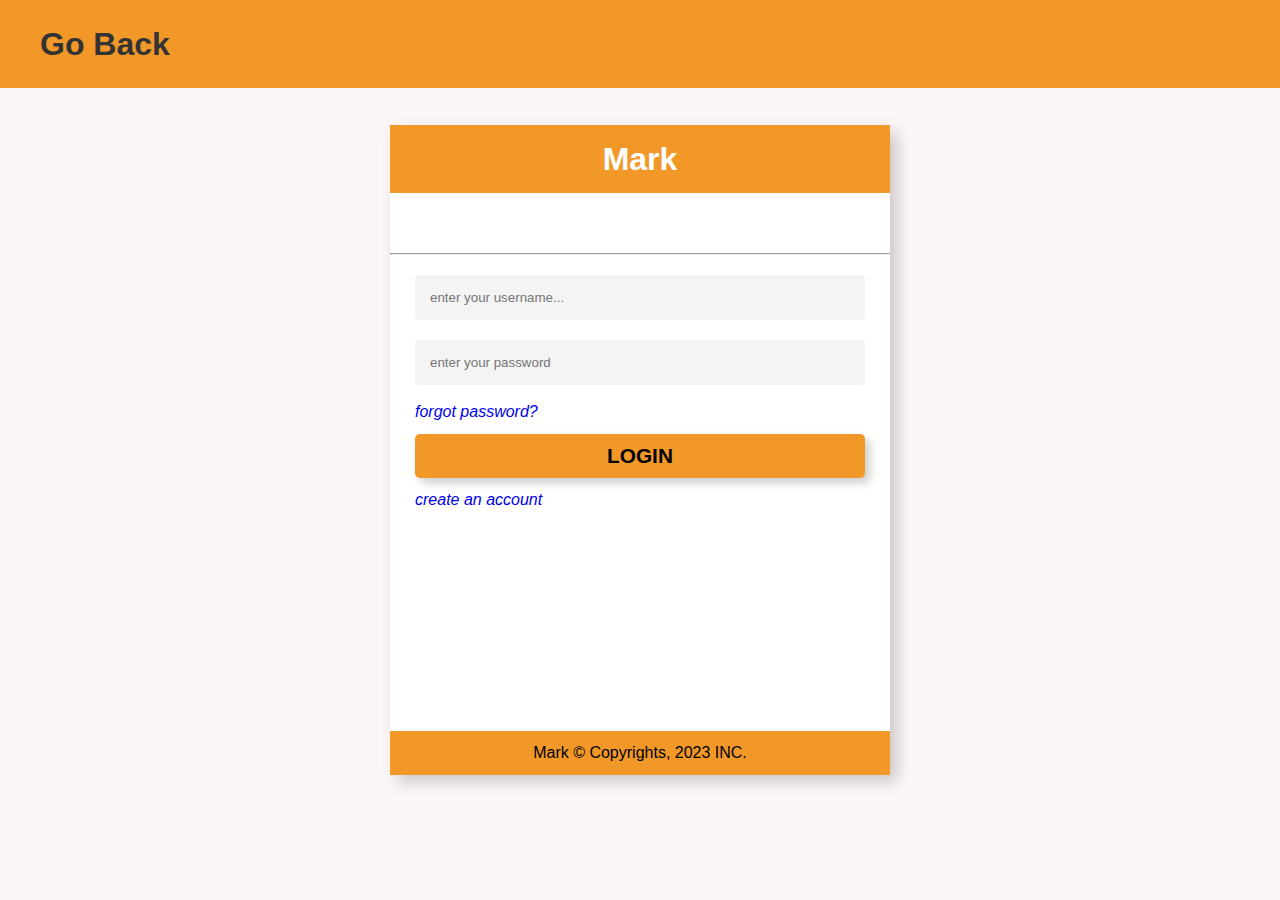
==== login.html @ 46cd99f2 "login and signup page" ====
<!DOCTYPE html>
<html lang="en">
  <head>
    <meta charset="UTF-8" />
    <meta name="viewport" content="width=device-width, initial-scale=1.0" />
    <link
      rel="stylesheet"
      href="https://cdnjs.cloudflare.com/ajax/libs/font-awesome/6.4.0/css/all.min.css"
      integrity="sha512-iecdLmaskl7CVkqkXNQ/ZH/XLlvWZOJyj7Yy7tcenmpD1ypASozpmT/E0iPtmFIB46ZmdtAc9eNBvH0H/ZpiBw=="
      crossorigin="anonymous"
      referrerpolicy="no-referrer"
    />
    <link rel="stylesheet" href="main.css" />
    <title>Login</title>
  </head>
  <body>
    <section class="register">
      <h1 class="prev">
        <a href="/index.html"><i class="fas fa-arrow-left"></i>go back</a>
      </h1>
      <div class="inner-register">
        <h1>Mark</h1>
        <div class="social-icon">
          <i class="fab fa-google" aria-hidden="true"></i>
          <i class="fab fa-facebook-square" aria-hidden="true"></i>
        </div>
        <hr />
        <form>
          <input
            type="text"
            name="username"
            placeholder="enter your username..."
            required
          />
          <input
            type="password"
            name="password"
            placeholder="enter your password"
            required
          />
          <a href="#">forgot password?</a>
          <button type="submit">login</button>
          <a href="#">create an account</a>
        </form>
        <div class="foot">
          <p>Mark &copy; Copyrights, 2023 INC.</p>
        </div>
      </div>
    </section>
  </body>
</html>
---- main.css ----
:root {
  --mainBgColor: #fdf6f6;
  --mainTextColor: #f29829;
  --priColor: #333;
  --secColor: #fff;
}

* {
  box-sizing: border-box;
  margin: 0;
  padding: 0;
}

body {
  background-color: var(--mainBgColor);
  height: 100vh;
  width: 100vw;
  line-height: 1.5;
  overflow-x: hidden;
  position: relative;
  font-family: Verdana, Geneva, Tahoma, sans-serif;
}

/* Side-menu */
.side-menu {
  position: fixed;
  height: calc(100% - 70px);
  width: 400px;
  top: 70px;
  left: 0;
  background-color: var(--secColor);
  padding: 20px;
  z-index: 4;
}
.side-menu .close-btn {
  text-align: right;
  font-size: 2rem;
}
.side-menu .close-btn .fa-close {
  cursor: pointer;
}
.side-menu a {
  text-decoration: none;
  color: var(--priColor);
}
.side-menu .search {
  display: flex;
  align-items: center;
  justify-content: space-around;
  margin: 20px 0;
}
.side-menu .search input {
  border: 2px solid var(--priColor);
  outline: none;
  padding: 10px;
  width: 70%;
  border-radius: 5px;
}
.side-menu .search a {
  background-color: var(--mainTextColor);
  padding: 8px 20px;
  border-radius: 3px;
  transition: all 0.5s ease-in-out;
  box-shadow: 3px 3px 7px rgba(0, 0, 0, 0.2);
}
.side-menu .search a:hover {
  opacity: 0.8;
}
.side-menu .categories {
  display: flex;
  flex-direction: column;
}
.side-menu .categories a {
  padding: 8px 0;
}
.side-menu .categories a:hover {
  opacity: 0.9;
}
.side-menu .login {
  width: 100%;
  box-shadow: 5px 5px 10px rgba(0, 0, 0, 0.4);
}
.side-menu .login a {
  background-color: var(--mainTextColor);
  padding: 10px 20px;
  margin: 30px 0;
  border-radius: 3px;
  display: block;
  text-align: center;
  font-size: 1.2rem;
  font-weight: 600;
  transition: all 0.5s ease-in-out;
}
.side-menu .login a:hover {
  opacity: 0.8;
}

.main-header {
  position: fixed;
  top: 0;
  width: 100%;
  height: 70px;
  padding: 10px;
  background-color: var(--mainTextColor);
  color: var(--secColor);
  z-index: 1;
  box-shadow: 5px 5px 10px rgba(0, 0, 0, 0.2);
}
.main-header .container {
  max-width: 1100px;
  width: 100%;
  margin: 0 auto;
  display: flex;
  align-items: center;
  justify-content: space-between;
}
.main-header .container .navbar {
  display: flex;
  align-items: center;
  justify-content: space-between;
}
.main-header .container .navbar ul {
  display: flex;
  font-size: 1.3rem;
  text-transform: capitalize;
  align-items: center;
}
.main-header .container .navbar ul li {
  list-style: none;
}
.main-header .container .navbar ul li a {
  text-decoration: none;
  color: var(--secColor);
}
.main-header .container .navbar a {
  color: var(--secColor);
  text-decoration: none;
  margin: 0 15px;
  transition: all 0.9s linear;
}
.main-header .container .navbar a:hover {
  color: #ccc;
}
.main-header .container .navbar ul li .cart {
  position: relative;
}
.main-header .container .navbar ul li .cart span {
  position: absolute;
  top: -13px;
  right: -15px;
  background-color: var(--priColor);
  border-radius: 30%;
  padding: 0 6px;
  font-size: 17px;
}
.main-header .fa-bars-staggered {
  font-size: 2rem;
}

main {
  width: 100%;
  max-width: 980px;
  margin: auto;
}

.hero {
  background-image: url("./images/young-woman-training-gym.jpg");
  background-position: center;
  background-repeat: no-repeat;
  background-size: cover;
  width: 100%;
  height: 400px;
  color: var(--secColor);
  margin: 80px 0;
  box-shadow: 5px 5px 15px rgba(0, 0, 0, 0.3);
}
.hero .inner-hero {
  background-color: rgba(0, 0, 0, 0.8);
  height: 100%;
  padding: 30px;
}
.hero .inner-hero h2 {
  font-size: 3.5rem;
  padding: 15px 0;
}
.hero .inner-hero p {
  line-height: 1.8;
}

/* Products */
.products .inner-products {
  display: grid;
  grid-template-columns: repeat(auto-fit, minmax(250px, 1fr));
  grid-gap: 20px;
}
.products .inner-products .item {
  border: 2px solid var(--mainTextColor);
  padding: 10px;
  box-shadow: 5px 5px 10px rgba(0, 0, 0, 0.2);
  border-radius: 3px;
}
.products .inner-products .item .img {
  max-width: 300px;
  width: 100%;
  height: auto;
  object-fit: fill;
}
.products .inner-products .item .net {
  display: flex;
  align-items: center;
  justify-content: space-between;
}
.products .inner-products .item .net i {
  color: var(--mainTextColor);
  cursor: pointer;
}
.products .inner-products .item .order {
  display: flex;
  align-items: center;
  justify-content: space-between;
}
.products .inner-products .item .order small {
  font-weight: 800;
  font-size: 1.3rem;
}
.products .inner-products .item .order a {
  text-decoration: none;
  color: var(--mainBgColor);
  background-color: var(--mainTextColor);
  padding: 10px 20px;
  border-radius: 5px;
  transition: all 0.5s ease-in-out;
}
.products .inner-products .item .order a:hover {
  opacity: 0.8;
}

.banner {
  background-color: var(--priColor);
  width: 100%;
  color: var(--secColor);
  margin: 50px 0 0;
}
.banner .inner-banner {
  width: 100%;
  max-width: 80%;
  margin: 0 auto;
  padding: 50px;
}
.banner .inner-banner .top-banner {
  display: flex;
  align-items: center;
  justify-content: space-between;
  gap: 20px;
}
.banner .inner-banner .top-banner div ul {
  list-style: none;
  margin: 20px;
}
.banner .inner-banner .top-banner div ul li a {
  text-decoration: none;
  color: var(--secColor);
  margin: 10px 0;
  display: inline-block;
  text-transform: capitalize;
}
.banner .inner-banner .bottom-banner {
  width: 100%;
  text-align: center;
  margin: 50px 0;
}
.banner .inner-banner .bottom-banner input {
  padding: 15px;
  width: 100%;
  max-width: 500px;
  border-radius: 3px;
  border: none;
  outline: 0;
}
.banner .inner-banner .bottom-banner button {
  padding: 15px 30px;
  background-color: var(--mainTextColor);
  border: none;
  border-radius: 5px;
  transition: 0.5s ease-in-out;
  text-transform: uppercase;
  font-weight: 700;
  cursor: pointer;
}
.banner .inner-banner .bottom-banner button:hover {
  opacity: 0.8;
}

.register,
.signup {
  position: fixed;
  top: 0;
  left: 0;
  width: 100vw;
  height: 100vh;
  background-color: var(--mainBgColor);
  z-index: 5;
}
.register .prev,
.signup .prev {
  background-color: var(--mainTextColor);
  padding: 20px;
  text-align: left;
  text-transform: capitalize;
}
.register .prev a,
.signup .prev a {
  text-decoration: none;
  color: var(--priColor);
  cursor: pointer;
  transition: 0.5s linear;
}
.register .prev a i,
.signup .prev a i {
  margin: 0 10px;
}
.register .prev a:hover,
.signup .prev a:hover {
  opacity: 0.7;
}

.register .inner-register,
.signup .inner-signup {
  width: 500px;
  height: 650px;
  background-color: var(--secColor);
  position: absolute;
  top: 50%;
  left: 50%;
  transform: translate(-50%, -50%);
  box-shadow: 7px 7px 15px rgba(0, 0, 0, 0.2);
}
.register .inner-register h1,
.signup .inner-signup h1 {
  background-color: var(--mainTextColor);
  padding: 10px;
  text-align: center;
  font-size: 2rem;
  color: var(--secColor);
}
/* .register .inner-register .clsBtn,
.signup .inner-signup .clsBtn {
  text-decoration: none;
  color: var(--priColor) !important;
}
.register .inner-register .fa-close,
.signup .inner-signup .fa-close {
  position: fixed;
  top: 0;
  right: 0;
  padding: 15px;
  font-size: 2rem;
  cursor: pointer;
} */
.register .inner-register .social-icon,
.signup .inner-signup .social-icon {
  display: flex;
  align-items: center;
  justify-content: space-between;
  width: 40%;
  margin: 30px auto;
}
.register .inner-register .social-icon i,
.signup .inner-signup .social-icon i {
  font-size: 2.7rem;
  cursor: pointer;
}
.register .inner-register form,
.signup .inner-signup form {
  width: 100%;
  max-width: 450px;
  margin: 10px auto;
  display: flex;
  flex-direction: column;
}
.register .inner-register form input {
  border: none;
  padding: 15px;
  margin: 10px 0;
  border-radius: 3px;
  width: 100%;
  background-color: #f4f4f4;
}
.signup .inner-signup form input {
  border: none;
  padding: 12px;
  margin: 10px 0;
  border-radius: 3px;
  width: 100%;
  background-color: #f4f4f4;
}
.register .inner-register form a,
.signup .inner-signup form a {
  text-decoration: none;
  font-style: italic;
  margin: 5px 0;
}
.register .inner-register form button,
.signup .inner-signup form button {
  width: 100%;
  padding: 10px;
  background-color: var(--mainTextColor);
  border: 0;
  border-radius: 5px;
  font-weight: 700;
  font-size: 1.3rem;
  text-transform: uppercase;
  margin: 5px 0;
  cursor: pointer;
  transition: 0.5s ease-in-out;
  box-shadow: 5px 5px 10px rgba(0, 0, 0, 0.2);
}
.register .inner-register form button:hover,
.signup .inner-signup form button:hover {
  opacity: 0.8;
}
.register .inner-register .foot,
.signup .inner-signup .foot {
  position: absolute;
  bottom: 0;
  left: 0;
  background-color: var(--mainTextColor);
  width: 100%;
  text-align: center;
  padding: 10px;
}
footer {
  text-align: center;
  padding: 20px;
  background-color: var(--priColor);
  color: var(--mainBgColor);
  border-top: 2px solid var(--mainBgColor);
}
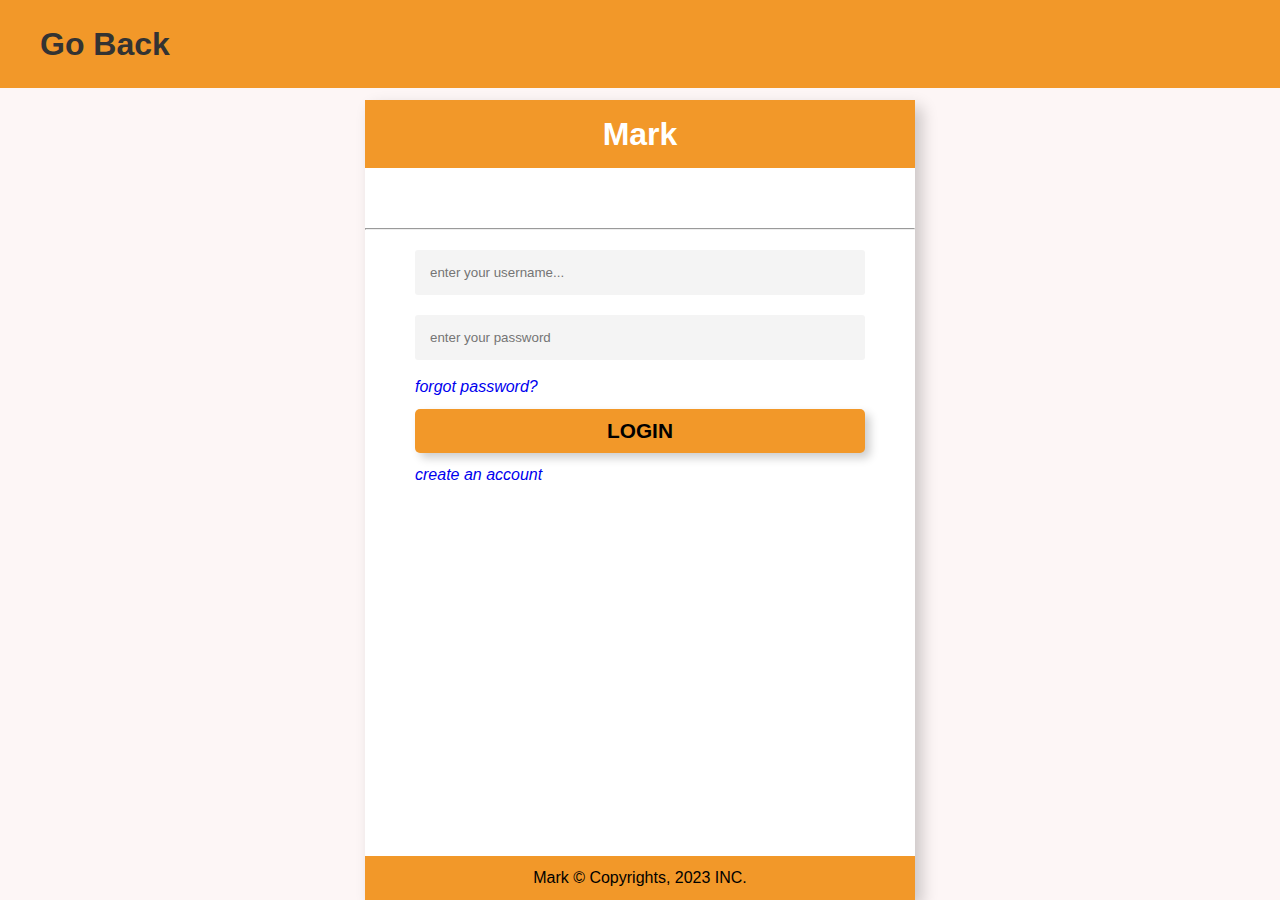
==== commit 270937f2: "design the responsiveness" ====
--- a/login.html
+++ b/login.html
@@ -40,7 +40,7 @@
           />
           <a href="#">forgot password?</a>
           <button type="submit">login</button>
-          <a href="#">create an account</a>
+          <a href="/signup.html">create an account</a>
         </form>
         <div class="foot">
           <p>Mark &copy; Copyrights, 2023 INC.</p>
--- a/main.css
+++ b/main.css
@@ -25,12 +25,18 @@
 .side-menu {
   position: fixed;
   height: calc(100% - 70px);
-  width: 400px;
+  max-width: 400px;
+  width: 100%;
   top: 70px;
   left: 0;
   background-color: var(--secColor);
   padding: 20px;
   z-index: 4;
+  transform: translateX(-1000px);
+  transition: all 0.7s ease-in-out;
+}
+.side-menu.show {
+  transform: translateX(0px);
 }
 .side-menu .close-btn {
   text-align: right;
@@ -249,6 +255,7 @@
 }
 .banner .inner-banner .top-banner {
   display: flex;
+  flex-wrap: wrap;
   align-items: center;
   justify-content: space-between;
   gap: 20px;
@@ -276,6 +283,7 @@
   border-radius: 3px;
   border: none;
   outline: 0;
+  margin: 10px 0;
 }
 .banner .inner-banner .bottom-banner button {
   padding: 15px 30px;
@@ -286,6 +294,7 @@
   text-transform: uppercase;
   font-weight: 700;
   cursor: pointer;
+  margin: 10px 0;
 }
 .banner .inner-banner .bottom-banner button:hover {
   opacity: 0.8;
@@ -293,13 +302,9 @@
 
 .register,
 .signup {
-  position: fixed;
-  top: 0;
-  left: 0;
-  width: 100vw;
-  height: 100vh;
+  width: 100%;
+  height: 100%;
   background-color: var(--mainBgColor);
-  z-index: 5;
 }
 .register .prev,
 .signup .prev {
@@ -323,11 +328,12 @@
 .signup .prev a:hover {
   opacity: 0.7;
 }
-
 .register .inner-register,
 .signup .inner-signup {
-  width: 500px;
-  height: 650px;
+  width: 550px;
+  /* height: 100%; */
+  height: calc(100vh - 100px);
+  margin-top: 50px;
   background-color: var(--secColor);
   position: absolute;
   top: 50%;
@@ -343,20 +349,6 @@
   font-size: 2rem;
   color: var(--secColor);
 }
-/* .register .inner-register .clsBtn,
-.signup .inner-signup .clsBtn {
-  text-decoration: none;
-  color: var(--priColor) !important;
-}
-.register .inner-register .fa-close,
-.signup .inner-signup .fa-close {
-  position: fixed;
-  top: 0;
-  right: 0;
-  padding: 15px;
-  font-size: 2rem;
-  cursor: pointer;
-} */
 .register .inner-register .social-icon,
 .signup .inner-signup .social-icon {
   display: flex;
@@ -429,6 +421,87 @@
   text-align: center;
   padding: 10px;
 }
+
+/* cart */
+.cart-overlay {
+  position: absolute;
+  top: 0;
+  left: 0;
+  height: calc(100% - 70px);
+  width: 100vw;
+  background-color: rgba(0, 0, 0, 0.2);
+  z-index: 5;
+  visibility: hidden;
+  transition: all 0.7s ease-in-out;
+}
+.cart-overlay.show {
+  visibility: visible;
+}
+.cart-overlay .inner-cart {
+  position: absolute;
+  right: 0;
+  top: 0;
+  background-color: var(--secColor);
+  width: 50%;
+  height: 100%;
+  overflow-y: scroll;
+  border-left: 5px solid var(--mainTextColor);
+  padding: 30px;
+}
+.cart-overlay .inner-cart .fa-times-circle {
+  font-size: 2rem;
+}
+.cart-overlay .inner-cart .cart-item {
+  display: flex;
+  align-items: flex-start;
+  justify-content: space-between;
+  border-bottom: 3px solid var(--mainTextColor);
+  margin: 10px 0;
+  padding: 10px 0;
+  gap: 10px;
+}
+.cart-overlay .inner-cart .cart-item .quantity {
+  display: flex;
+  flex-direction: column;
+  align-items: center;
+  justify-content: space-between;
+}
+.cart-overlay .inner-cart .cart-item .quantity i {
+  color: var(--mainTextColor);
+}
+.cart-overlay .inner-cart .cart-item .cart-img {
+  width: 150px;
+  height: 150px;
+}
+.cart-overlay .inner-cart .cart-item .cart-img img {
+  width: 100%;
+  border-radius: 3px;
+}
+.cart-overlay .inner-cart .clear-order {
+  width: 100%;
+  text-align: center;
+}
+.cart-overlay .inner-cart .clear-order .total {
+  font-size: 2rem;
+  text-transform: capitalize;
+}
+.cart-overlay .inner-cart .clear-order button {
+  background-color: var(--mainTextColor);
+  padding: 10px;
+  border: none;
+  width: 150px;
+  height: 50px;
+  margin: 10px 20px;
+  font-size: 1.2rem;
+  font-weight: 600;
+  text-transform: capitalize;
+  border-radius: 5px;
+  transition: 0.5s ease;
+  box-shadow: 5px 5px 10px rgba(0, 0, 0, 0.2);
+}
+.cart-overlay .inner-cart .clear-order button:hover {
+  opacity: 0.8;
+}
 footer {
   text-align: center;
   padding: 20px;
@@ -436,3 +509,49 @@
   color: var(--mainBgColor);
   border-top: 2px solid var(--mainBgColor);
 }
+
+@media screen and (max-width: 600px) {
+  .hero {
+    height: 80vh;
+  }
+  .products .inner-products {
+    grid-template-columns: repeat(auto-fit, minmax(200px, 1fr));
+    grid-gap: 10px;
+    padding: 20px;
+  }
+  .banner .inner-banner .top-banner {
+    align-items: flex-start;
+  }
+  .banner .inner-banner {
+    padding: 10px;
+  }
+  .banner .inner-banner .bottom-banner {
+    margin: 20px 0;
+    display: flex;
+    flex-direction: column;
+  }
+  .banner .inner-banner .bottom-banner input {
+    margin: 20px 0;
+  }
+  .cart-overlay .inner-cart {
+    width: 100%;
+  }
+  .register .inner-register,
+  .signup .inner-signup {
+    width: 100%;
+    height: calc(100vh - 100px);
+    position: absolute;
+    top: 0;
+    left: 0;
+    transform: translate(0, 0);
+    margin-top: 70px;
+  }
+  .register .prev,
+  .signup .prev {
+    z-index: 5;
+  }
+  .register .inner-register form,
+  .signup .inner-signup form {
+    padding: 10px;
+  }
+}
